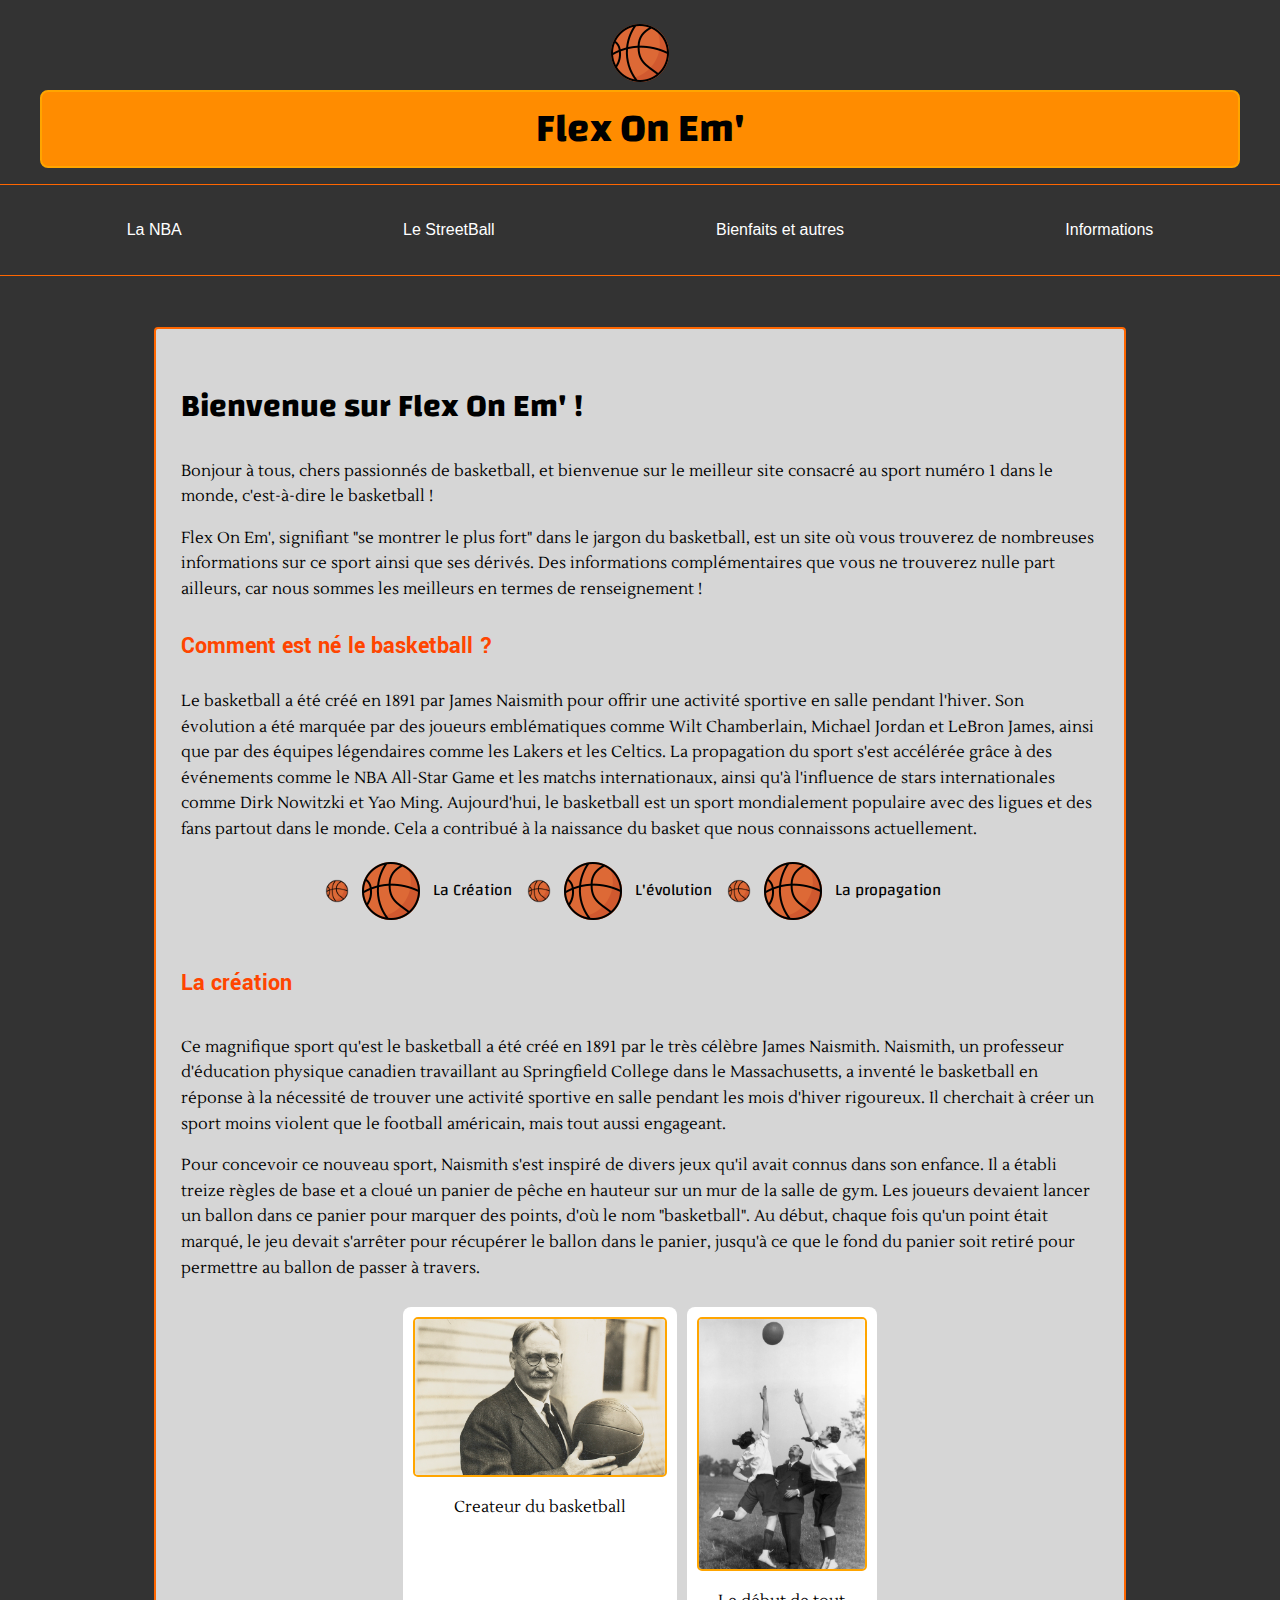
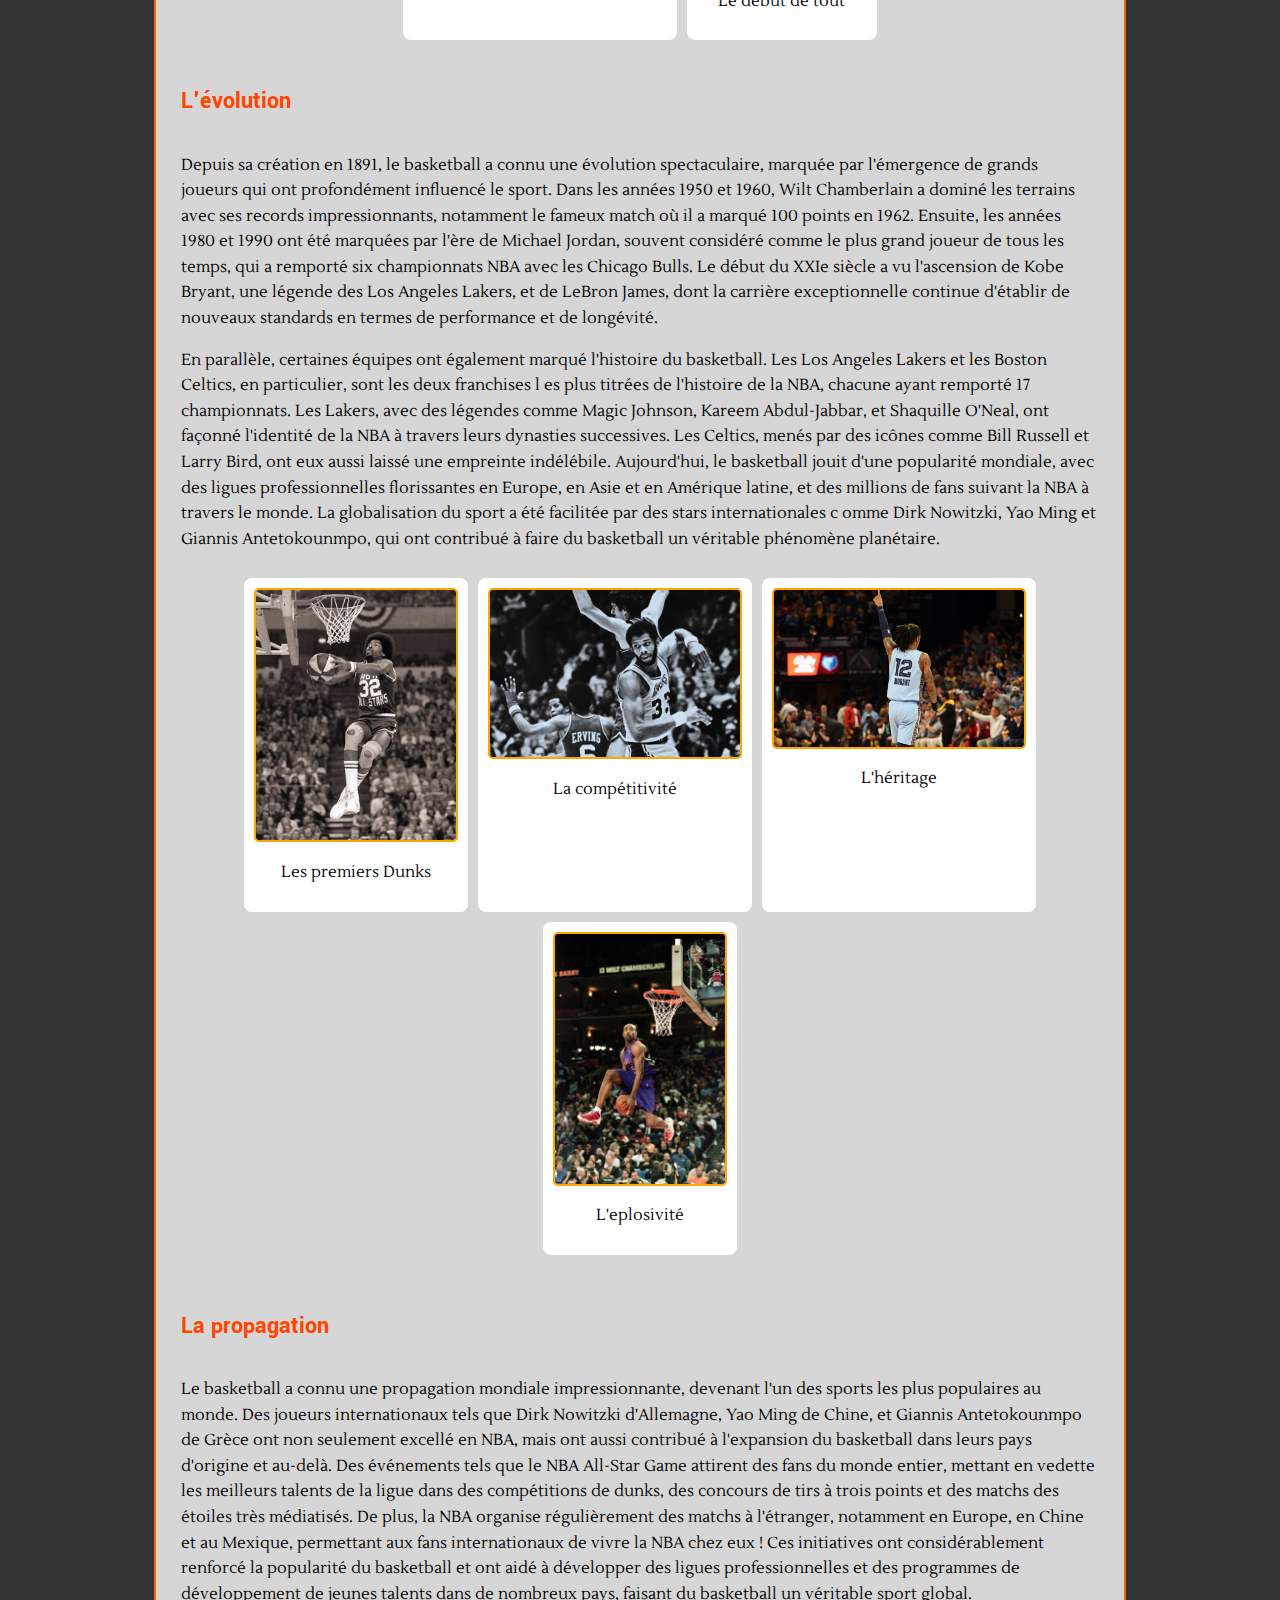
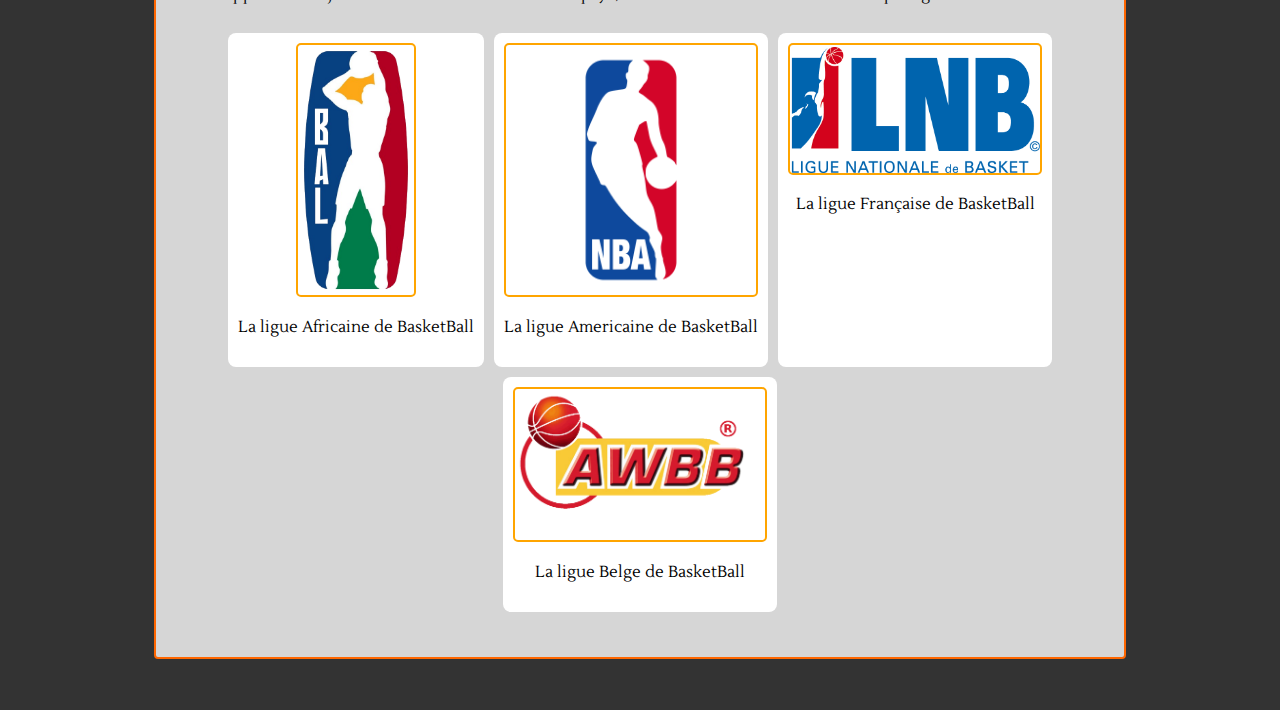
==== index.html @ 963cdd18 "Initial commit" ====
<!DOCTYPE html>
<html lang="fr">
<head>
    <meta charset="UTF-8">
    <meta content="width=device-width, initial-scale=1.0" name="viewport">
    <meta content="Le meilleur site web sur le basketball" name="description">
    <title>Flex On Em' - Page D'accueil</title>
    <link href="styles.css" rel="stylesheet">
</head>
<body>
<header class="header">
    <figure>
        <a class="logo-block" href="index.html">
            <img alt="Logo Basketball" src="ballon-de-basket.png">
        </a>
        <figcaption class="logo-block-txt"><h1>Flex On Em'</h1></figcaption>
    </figure>
    <nav>
        <ul>
            <li><a href="page_nba.html">La NBA</a></li>
            <li><a href="page_street_basketball.html">Le StreetBall</a></li>
            <li><a href="page_benefices_basketball.html">Bienfaits et autres</a></li>
            <li><a href="page_information.html">Informations</a></li>
        </ul>
    </nav>
</header>


<main>

    <div class="Introduction">
        <section>
            <h2 class="Title">Bienvenue sur Flex On Em' !</h2>
            <p>
                Bonjour à tous, chers passionnés de basketball, et bienvenue sur le meilleur site consacré au sport
                numéro 1 dans le monde, c'est-à-dire le basketball !
            </p>
            <p>
                Flex On Em', signifiant "se montrer le plus fort" dans le jargon du basketball, est un site où vous
                trouverez de nombreuses informations
                sur ce sport ainsi que ses dérivés. Des informations complémentaires que vous ne trouverez nulle part
                ailleurs, car nous sommes les meilleurs
                en termes de renseignement !
            </p>
        </section>

        <section>
            <h3 class="sub_title">Comment est né le basketball ?</h3>


            <p>
                Le basketball a été créé en 1891 par James Naismith pour offrir une activité sportive en salle pendant
                l'hiver.
                Son évolution a été marquée par des joueurs emblématiques comme Wilt Chamberlain, Michael Jordan et
                LeBron James, ainsi
                que par des équipes légendaires comme les Lakers et les Celtics. La propagation du sport s'est accélérée
                grâce à des événements
                comme le NBA All-Star Game et les matchs internationaux, ainsi qu'à l'influence de stars internationales
                comme Dirk Nowitzki et Yao Ming.
                Aujourd'hui, le basketball est un sport mondialement populaire avec des ligues et des fans partout dans
                le monde.
                Cela a contribué à la naissance du basket que nous connaissons actuellement.
            </p>
        </section>
    </div>

    <div class="go_to_checkpoint">
        <ol>
            <li class="Title"><img alt="Ballon de basket" src="ballon-de-basket.png"> <a href="#creation">La
                Création</a></li>
            <li class="Title"><img alt="Ballon de basket" src="ballon-de-basket.png"><a
                    href="#evolution">L'évolution</a></li>
            <li class="Title"><img alt="Ballon de basket" src="ballon-de-basket.png"><a href="#propagation">La
                propagation</a></li>
        </ol>
    </div>


    <div class="left_txt">
        <section id="creation">
            <h4 class="sub_title">La création</h4>
            <p>Ce magnifique sport qu'est le basketball a été créé en 1891 par le très célèbre James Naismith. Naismith,
                un professeur d'éducation physique canadien travaillant au Springfield
                College dans le Massachusetts, a inventé le basketball en réponse à la nécessité de trouver une activité
                sportive en salle
                pendant les mois d'hiver rigoureux. Il cherchait à créer un sport moins violent que le football
                américain, mais tout aussi engageant.
            </p>

            <p>
                Pour concevoir ce nouveau sport, Naismith s'est inspiré de divers jeux qu'il avait connus dans son
                enfance.
                Il a établi treize règles de base et a cloué un panier de pêche en hauteur sur un mur de la salle de
                gym. Les joueurs devaient
                lancer un ballon dans ce panier pour marquer des points, d'où le nom "basketball". Au début, chaque fois
                qu'un point était marqué,
                le jeu devait s'arrêter pour récupérer le ballon dans le panier, jusqu'à ce que le fond du panier soit
                retiré pour permettre au ballon de passer à travers.
            </p>

            <div class="galery_home_page">
                <div class="image-container">
                    <a href="ressources/Page_0/createur_basket.jpg" target="_blank"><img
                            alt="James Naismith invente le basketball" src="ressources/Page_0/createur_basket.jpg"></a>
                    <p>Createur du basketball</p>
                </div>
                <div class="image-container">
                    <a href="ressources/Page_0/createur_basket2.avif" target="_blank"><img
                            alt="Premier match de basket de l'histoire"
                            src="ressources/Page_0/createur_basket2.avif"></a>
                    <p>Le début de tout</p>
                </div>

            </div>
        </section>

        <section id="evolution">
            <h4 class="sub_title">L'évolution</h4>
            <p>Depuis sa création en 1891, le basketball a connu une évolution spectaculaire, marquée par l'émergence de
                grands joueurs qui ont profondément
                influencé le sport. Dans les années 1950 et 1960, Wilt Chamberlain a dominé les terrains avec ses
                records impressionnants, notamment le fameux
                match où il a marqué 100 points en 1962. Ensuite, les années 1980 et 1990 ont été marquées par l'ère de
                Michael Jordan, souvent considéré comme le plus grand
                joueur de tous les temps, qui a remporté six championnats NBA avec les Chicago Bulls. Le début du XXIe
                siècle a vu l'ascension de Kobe Bryant, une légende des
                Los Angeles Lakers, et de LeBron James, dont la carrière exceptionnelle continue d'établir de nouveaux
                standards en termes de performance et de longévité.

            </p>
            <p>
                En parallèle, certaines équipes ont également marqué l'histoire du basketball. Les Los Angeles Lakers et
                les Boston Celtics, en particulier, sont les deux franchises l
                es plus titrées de l'histoire de la NBA, chacune ayant remporté 17 championnats. Les Lakers, avec des
                légendes comme Magic Johnson, Kareem Abdul-Jabbar, et Shaquille
                O'Neal, ont façonné l'identité de la NBA à travers leurs dynasties successives. Les Celtics, menés par
                des icônes comme Bill Russell et Larry Bird, ont eux aussi laissé
                une empreinte indélébile. Aujourd'hui, le basketball jouit d'une popularité mondiale, avec des ligues
                professionnelles florissantes en Europe,
                en Asie et en Amérique latine, et des millions de fans suivant la NBA à travers le monde. La
                globalisation du sport a été facilitée par des stars internationales c
                omme Dirk Nowitzki, Yao Ming et Giannis Antetokounmpo, qui ont contribué à faire du basketball un
                véritable phénomène planétaire.
            </p>
            <div class="galery_home_page">
                <div class="image-container">
                    <a href="ressources/Page_0/basket_avant.jpg" target="_blank"><img
                            alt="BasketBall à ses débuts" src="ressources/Page_0/basket_avant.jpg"></a>
                    <p>Les premiers Dunks</p>
                </div>
                <div class="image-container">
                    <a href="ressources/Page_0/basket_avant2.jpg" target="_blank"><img
                            alt="BasketBall à ses débuts" src="ressources/Page_0/basket_avant2.jpg"></a>
                    <p>La compétitivité</p>
                </div>
                <div class="image-container">
                    <a href="ressources/Page_0/present.jpg" target="_blank"><img alt="Ja morant lors d'un match avec Memphis"
                                                                                 src="ressources/Page_0/present.jpg"></a>
                    <p>L'héritage</p>
                </div>
                <div class="image-container">
                    <a href="ressources/Page_0/detween_leg_dunk_present.jpg" target="_blank"><img
                            alt="Vince Carter lors du all-star Game"
                            src="ressources/Page_0/detween_leg_dunk_present.jpg"></a>
                    <p>L'eplosivité</p>
                </div>

            </div>
        </section>
    </div>

    <section class="right_txt" id="propagation">
        <h4 class="sub_title">La propagation</h4>
        <p>
            Le basketball a connu une propagation mondiale impressionnante, devenant l'un des sports les plus populaires
            au monde.
            Des joueurs internationaux tels que Dirk Nowitzki d'Allemagne, Yao Ming de Chine, et Giannis Antetokounmpo
            de Grèce ont non seulement excellé en NBA,
            mais ont aussi contribué à l'expansion du basketball dans leurs pays d'origine et au-delà. Des événements
            tels que le NBA All-Star Game attirent des fans
            du monde entier, mettant en vedette les meilleurs talents de la ligue dans des compétitions de dunks, des
            concours de tirs à trois points et des matchs des
            étoiles très médiatisés. De plus, la NBA organise régulièrement des matchs à l'étranger, notamment en
            Europe, en Chine et au Mexique, permettant aux fans
            internationaux de vivre la NBA chez eux ! Ces initiatives ont considérablement renforcé la popularité du
            basketball et ont aidé à
            développer des ligues professionnelles et des programmes de développement de jeunes talents dans de nombreux
            pays, faisant du basketball un véritable sport global.
        </p>

        <div class="galery_home_page">
            <div class="image-container">
                <a href="https://bal.nba.com/" target="_blank"><img alt="Logo BAL" src="ressources/Page_0/bal_logo.png"></a>
                <p>La ligue Africaine de BasketBall</p>
            </div>
            <div class="image-container">
                <a href="https://www.nba.com/" target="_blank"><img alt="Logo NBA" src="ressources/Page_0/nba_logo.png"></a>
                <p>La ligue Americaine de BasketBall</p>
            </div>
            <div class="image-container">
                <a href="https://www.lnb.fr/elite/" target="_blank"><img alt="Logo LNB"
                                                                         src="ressources/Page_0/lnb_logo.png"></a>
                <p>La ligue Française de BasketBall</p>
            </div>
            <div class="image-container">
                <a href="https://www.awbb.be/" target="_blank"><img alt="Logo AWBB"
                                                                    src="ressources/Page_0/logo_awbb.gif"></a>
                <p>La ligue Belge de BasketBall</p>
            </div>
        </div>


    </section>

</main>

</body>
</html>
---- styles.css ----
/* Importation des polices */
@import url('https://fonts.googleapis.com/css2?family=Changa:wght@200..800&family=Lustria&family=Yantramanav:wght@100;300;400;500;700;900&display=swap');

@keyframes bounce {
    0%, 20%, 50%, 80%, 100% {
        transform: translateY(0);
    }
    40% {
        transform: translateY(-30px);
    }
    60% {
        transform: translateY(-15px);
    }
}

header {
    text-align: center; /* Centrer le contenu */
}

.logo-block-txt {
    text-align: center; /* Centrer le texte */
}

.logo-block-txt h1 {
    font-family: 'Changa', sans-serif; /* Police de la classe Title */
    font-size: 2rem; /* Taille de la police */
    color: black; /* Couleur du texte */
    border: 2px solid orange; /* Contour orange */
    padding: 10px; /* Espacement intérieur */
    display: inline-block; /* Permet de définir une largeur pour le contour */
    background-color: darkorange; /* Couleur intérieure noire */
    border-radius: 8px; /* Bordure arrondie */
}

header h1.Title {
    font-family: 'Changa', sans-serif; /* Utiliser la police Changa */
    font-size: 2rem; /* Taille de la police */
    color: black; /* Couleur du texte */
    background-color: darkorange; /* Couleur de fond */
    padding: 10px 20px; /* Espacement intérieur */
    border: 2px wheat; /* Contour orange */
    border-radius: 8px; /* Bord arrondi */
    display: inline-block; /* Permettre le centrage horizontal */
}


.logo-block {
    display: flex;
    justify-content: center;
    align-items: center;
    margin: auto;
    padding: 5px;
    text-decoration: none;
}

.logo-block img {
    width: auto;
    height: auto;
    border-radius: 50%;
    display: flex;
    justify-content: center;
    align-items: center;
    flex-direction: column;
    animation: bounce 1s forwards;
}

.logo-block-txt h1 {
    display: flex;
    flex-direction: column;
    justify-content: center;
    align-items: center;
    margin: auto;
    padding: 5px;
    font-size: 2.5rem;
}

/* Style pour la classe Title */
.Title {
    font-family: 'Changa', sans-serif;
    font-size: 2rem;
}

/* Style pour les liens à l'intérieur de la classe Title lorsqu'ils sont survolés */
.Title a:hover {
    color: black;
    background-color: orange;
    border-radius: 8px;
    padding: 10px 20px;
}

/* Style pour les balises p */
p {
    font-family: 'Lustria', sans-serif;
    font-size: 1rem;
}

/* Style pour la classe sub_title */
.sub_title {
    font-family: 'Yantramanav', sans-serif;
    color: orangered;
    font-size: 1.5rem;
}

body {
    font-family: "Barlow", sans-serif;
    line-height: 1.6;
    background-color: #333333;
    color: #000000;
    margin: 0;
}

main {
    margin: 4% 12%;
    border-radius: 4px;
    border: #ff6600 2px solid;
    padding: 2%;
    background-color: rgba(255, 255, 255, 0.8);
    display: flex;
    flex-direction: column;
    align-items: center;
}

/* Nav bar */
nav {
    border-top: 1px solid #ff6600;
    border-bottom: 1px solid #ff6600;
    padding: 1rem;
}

nav ol, nav ul {
    list-style: none;
    display: flex;
    justify-content: space-around;
    padding: 0;
}

nav a {
    color: #ffffff;
    text-decoration: none;
    padding: 18px;
}

nav a:hover {
    background-color: #333333;
    border-radius: 2px;
    transition: 0.5s;
    color: #ff6600;
}

/* Style pour la classe go_to_checkpoint */
.go_to_checkpoint {
    display: flex;
    justify-content: space-around;
    margin-bottom: 10px;
}

.go_to_checkpoint ol {
    display: flex;
    padding: 0;
    margin: 0;
    list-style: none;
}

.go_to_checkpoint li {
    margin-right: 15px;
}

/* Ajout d'une marge pour l'iframe */
.galery_home_page {
    display: flex;
    flex-wrap: wrap; /* Permet de passer à la ligne si nécessaire */
    justify-content: center;
    gap: 10px; /* Espace entre les images */
    max-width: 90rem; /* Largeur maximale de la galerie */
    margin: 10px auto; /* Centrage horizontal avec marge supérieure */
    padding: 10px;
}

.image-container {
    background-color: #fff; /* Fond blanc autour de chaque image */
    border-radius: 8px; /* Arrondir les coins */
    padding: 10px; /* Espace entre l'image et la bordure */
    text-align: center; /* Centrage du texte de la citation */
    transition: background-color 0.3s ease; /* Transition pour le changement de fond */
}

.image-container:hover {
    background-color: orange; /* Fond orange au survol */
}

.galery_home_page img {
    max-width: 250px; /* Largeur maximale pour toutes les images */
    max-height: 250px; /* Hauteur maximale pour toutes les images */
    object-fit: contain; /* S'assure que l'image est complètement visible */
    border-radius: 5px; /* Légèrement arrondir les coins des images */
    border: 2px solid orange; /* Ajoute une bordure orange autour de chaque image */
    transition: border-color 0.3s ease; /* Transition pour le changement de couleur de la bordure */
}

.galery_home_page img:hover {
    border-color: white; /* Bordure blanche au survol */
}

.image-container p {
    margin-top: 10px; /* Espace entre l'image et la citation */
}

/* Style pour la classe go_to_checkpoint */
.go_to_checkpoint {
    display: flex;
    justify-content: space-around;
    margin-bottom: 10px;
}

.go_to_checkpoint ol {
    display: flex;
    padding: 0;
    margin: 0;
    list-style: none;
}

.go_to_checkpoint li {
    margin-right: 15px;
    display: flex;
    align-items: center;
    cursor: pointer; /* Ajoute un curseur pointer au survol */
    transition: background-color 0.3s ease; /* Transition pour le changement de couleur de fond */
}

.go_to_checkpoint li:hover {
    background-color: orange; /* Fond orange au survol */
}

.go_to_checkpoint li a {
    text-decoration: none;
    color: black;
    font-family: 'Changa', sans-serif;
    font-size: 1rem;
    margin-left: 10px; /* Espace entre l'image et le texte */
}

.go_to_checkpoint li::before {
    content: ""; /* Ajoute un pseudo-élément pour afficher l'image */
    width: 24px; /* Largeur de l'image */
    height: 24px; /* Hauteur de l'image */
    background-image: url('ballon-de-basket.png'); /* Image à afficher */
    background-size: contain;
    background-repeat: no-repeat;
    margin-right: 10px; /* Espace entre l'image et le texte */
}
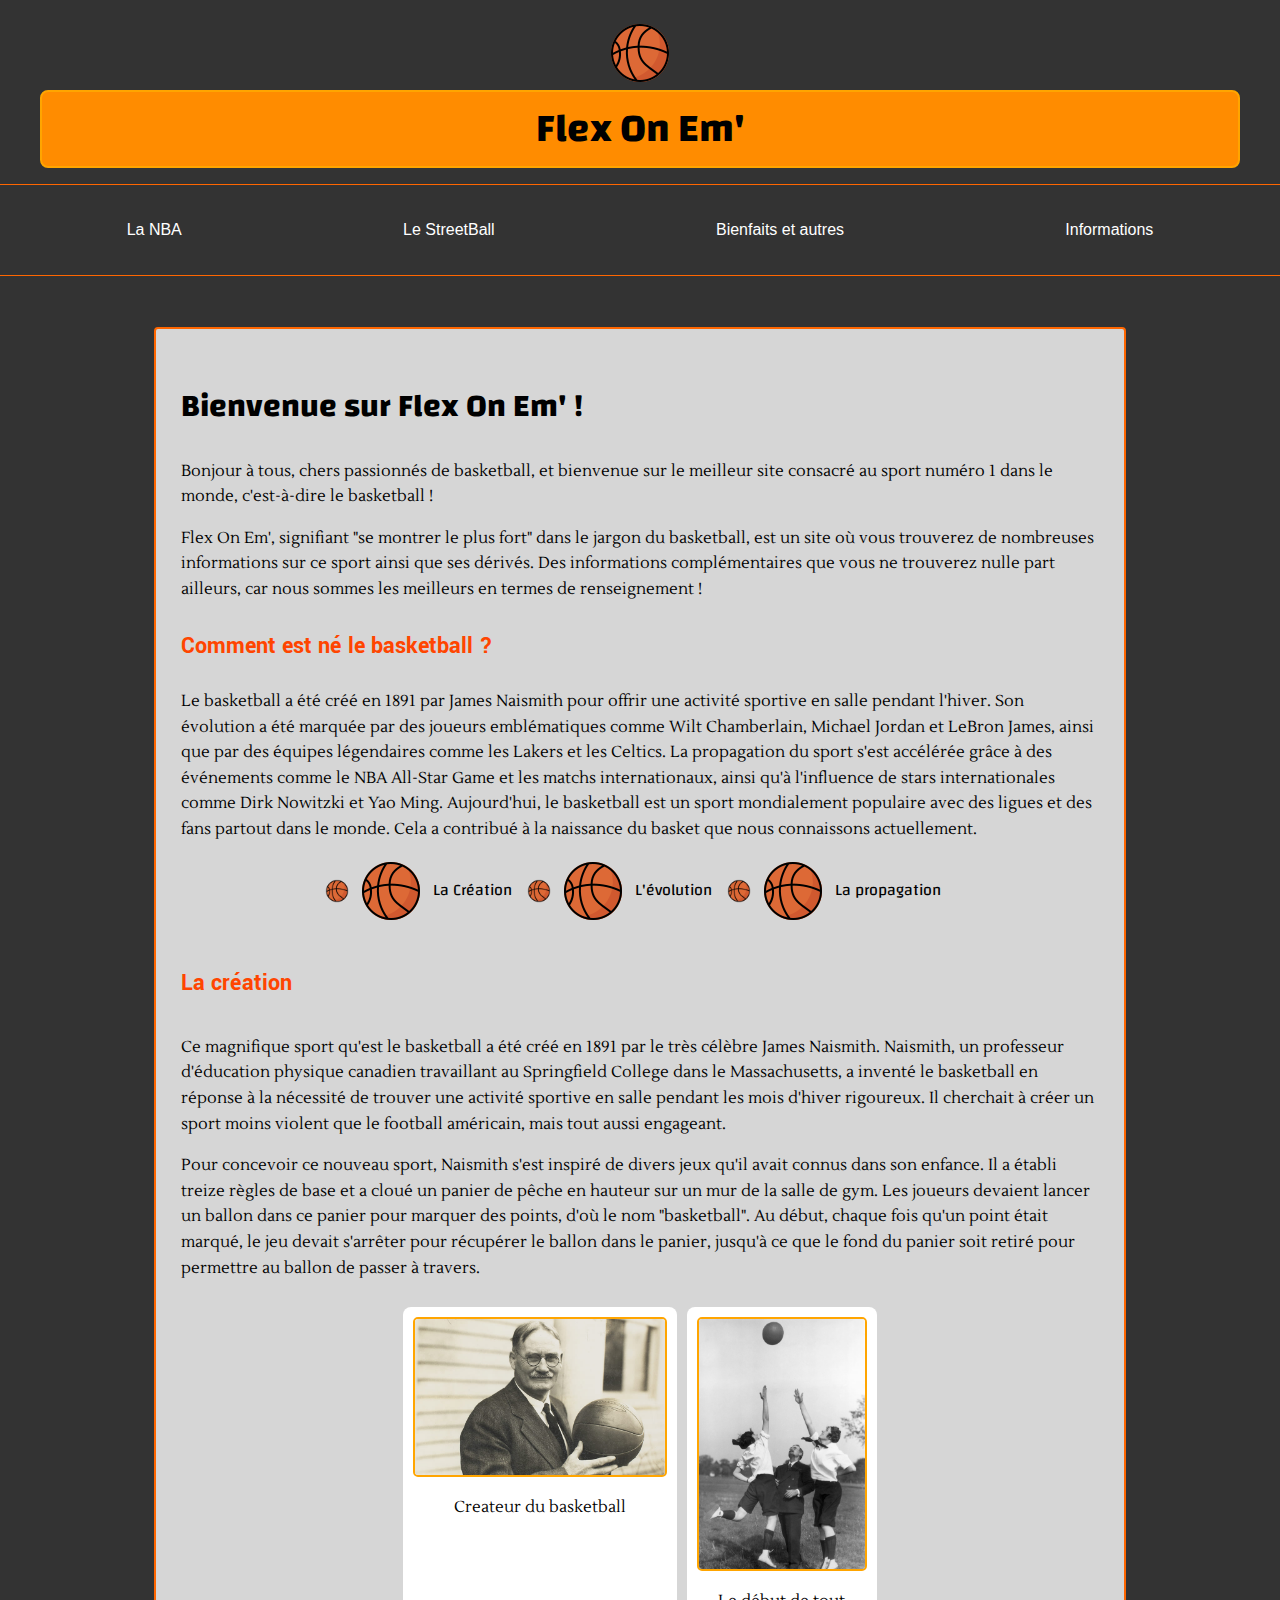
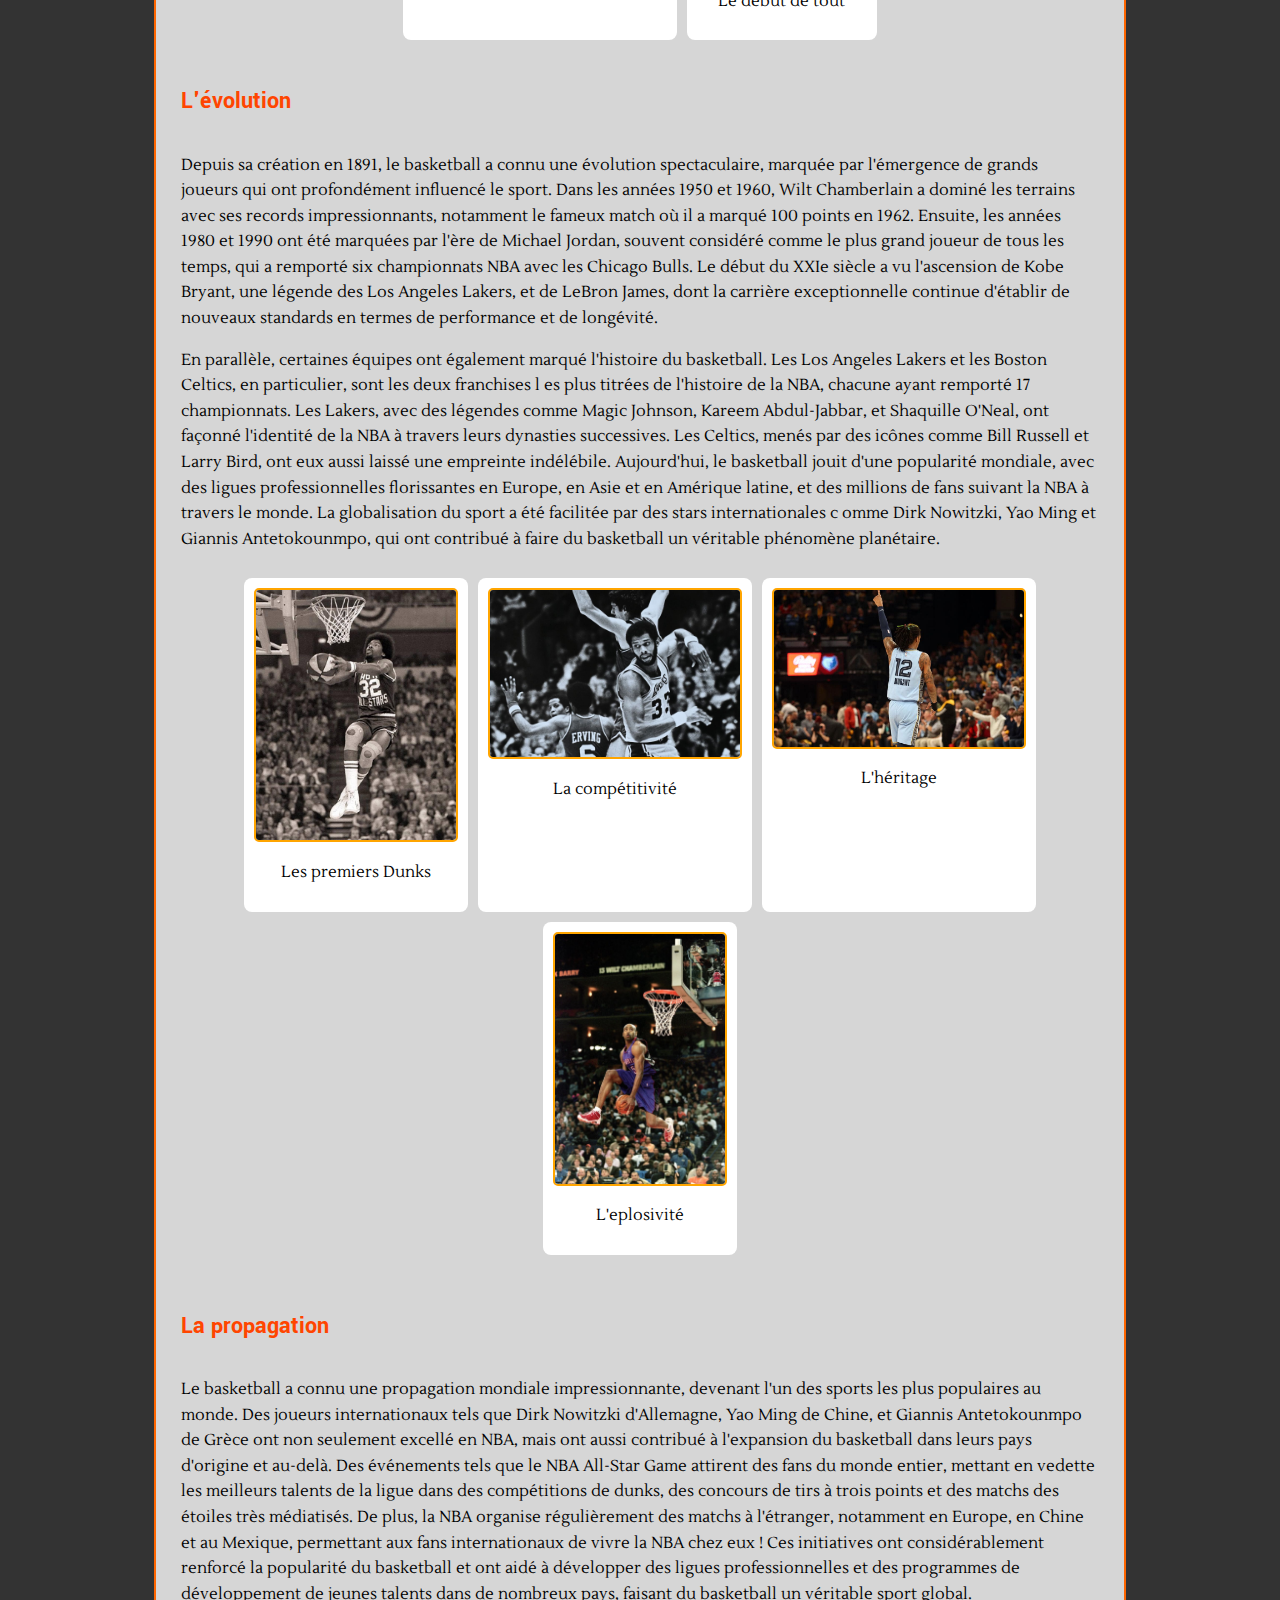
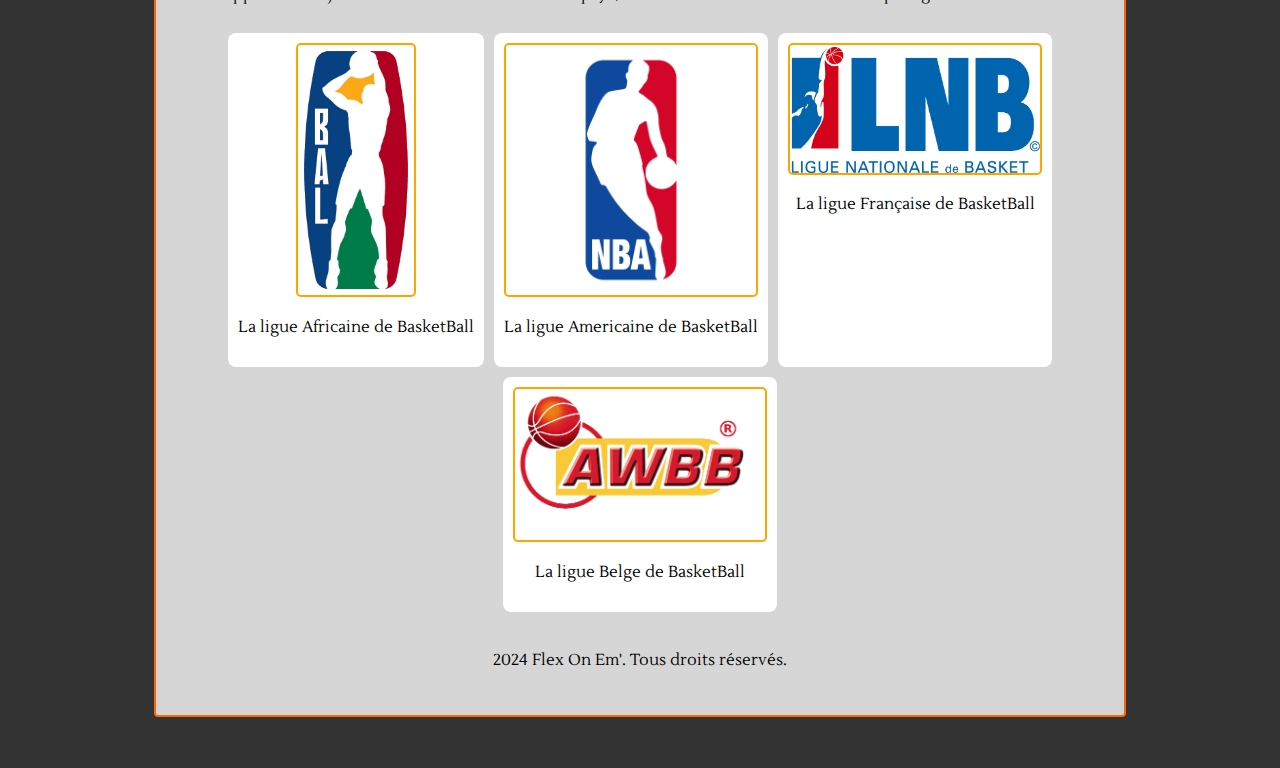
==== commit c94ad15a: "final commit ?" ====
--- a/index.html
+++ b/index.html
@@ -211,6 +211,11 @@
 
 
     </section>
+    <footer>
+        <div class="footer_bsk">
+            <p> 2024 Flex On Em'. Tous droits réservés.</p>
+        </div>
+    </footer>
 
 </main>
 
--- a/styles.css
+++ b/styles.css
@@ -1,4 +1,3 @@
-/* Importation des polices */
 @import url('https://fonts.googleapis.com/css2?family=Changa:wght@200..800&family=Lustria&family=Yantramanav:wght@100;300;400;500;700;900&display=swap');
 
 @keyframes bounce {
@@ -13,36 +12,39 @@
     }
 }
 
+* {
+    scroll-behavior: smooth;
+}
+
 header {
-    text-align: center; /* Centrer le contenu */
+    text-align: center;
 }
 
 .logo-block-txt {
-    text-align: center; /* Centrer le texte */
+    text-align: center;
 }
 
 .logo-block-txt h1 {
-    font-family: 'Changa', sans-serif; /* Police de la classe Title */
-    font-size: 2rem; /* Taille de la police */
-    color: black; /* Couleur du texte */
-    border: 2px solid orange; /* Contour orange */
-    padding: 10px; /* Espacement intérieur */
-    display: inline-block; /* Permet de définir une largeur pour le contour */
-    background-color: darkorange; /* Couleur intérieure noire */
-    border-radius: 8px; /* Bordure arrondie */
+    font-family: 'Changa', sans-serif;
+    font-size: 2rem;
+    color: black;
+    border: 2px solid orange;
+    padding: 10px;
+    display: inline-block;
+    background-color: darkorange;
+    border-radius: 8px;
 }
 
 header h1.Title {
-    font-family: 'Changa', sans-serif; /* Utiliser la police Changa */
-    font-size: 2rem; /* Taille de la police */
-    color: black; /* Couleur du texte */
-    background-color: darkorange; /* Couleur de fond */
-    padding: 10px 20px; /* Espacement intérieur */
-    border: 2px wheat; /* Contour orange */
-    border-radius: 8px; /* Bord arrondi */
-    display: inline-block; /* Permettre le centrage horizontal */
-}
-
+    font-family: 'Changa', sans-serif;
+    font-size: 2rem;
+    color: black;
+    background-color: darkorange;
+    padding: 10px 20px;
+    border: 2px wheat;
+    border-radius: 8px;
+    display: inline-block;
+}
 
 .logo-block {
     display: flex;
@@ -74,13 +76,11 @@
     font-size: 2.5rem;
 }
 
-/* Style pour la classe Title */
 .Title {
     font-family: 'Changa', sans-serif;
     font-size: 2rem;
 }
 
-/* Style pour les liens à l'intérieur de la classe Title lorsqu'ils sont survolés */
 .Title a:hover {
     color: black;
     background-color: orange;
@@ -88,13 +88,11 @@
     padding: 10px 20px;
 }
 
-/* Style pour les balises p */
 p {
     font-family: 'Lustria', sans-serif;
     font-size: 1rem;
 }
 
-/* Style pour la classe sub_title */
 .sub_title {
     font-family: 'Yantramanav', sans-serif;
     color: orangered;
@@ -120,7 +118,6 @@
     align-items: center;
 }
 
-/* Nav bar */
 nav {
     border-top: 1px solid #ff6600;
     border-bottom: 1px solid #ff6600;
@@ -147,7 +144,6 @@
     color: #ff6600;
 }
 
-/* Style pour la classe go_to_checkpoint */
 .go_to_checkpoint {
     display: flex;
     justify-content: space-around;
@@ -165,47 +161,45 @@
     margin-right: 15px;
 }
 
-/* Ajout d'une marge pour l'iframe */
 .galery_home_page {
     display: flex;
-    flex-wrap: wrap; /* Permet de passer à la ligne si nécessaire */
-    justify-content: center;
-    gap: 10px; /* Espace entre les images */
-    max-width: 90rem; /* Largeur maximale de la galerie */
-    margin: 10px auto; /* Centrage horizontal avec marge supérieure */
+    flex-wrap: wrap;
+    justify-content: center;
+    gap: 10px;
+    max-width: 90rem;
+    margin: 10px auto;
     padding: 10px;
 }
 
 .image-container {
-    background-color: #fff; /* Fond blanc autour de chaque image */
-    border-radius: 8px; /* Arrondir les coins */
-    padding: 10px; /* Espace entre l'image et la bordure */
-    text-align: center; /* Centrage du texte de la citation */
-    transition: background-color 0.3s ease; /* Transition pour le changement de fond */
+    background-color: #fff;
+    border-radius: 8px;
+    padding: 10px;
+    text-align: center;
+    transition: background-color 0.3s ease;
 }
 
 .image-container:hover {
-    background-color: orange; /* Fond orange au survol */
+    background-color: orange;
 }
 
 .galery_home_page img {
-    max-width: 250px; /* Largeur maximale pour toutes les images */
-    max-height: 250px; /* Hauteur maximale pour toutes les images */
-    object-fit: contain; /* S'assure que l'image est complètement visible */
-    border-radius: 5px; /* Légèrement arrondir les coins des images */
-    border: 2px solid orange; /* Ajoute une bordure orange autour de chaque image */
-    transition: border-color 0.3s ease; /* Transition pour le changement de couleur de la bordure */
+    max-width: 250px;
+    max-height: 250px;
+    object-fit: contain;
+    border-radius: 5px;
+    border: 2px solid orange;
+    transition: border-color 0.3s ease;
 }
 
 .galery_home_page img:hover {
-    border-color: white; /* Bordure blanche au survol */
+    border-color: white;
 }
 
 .image-container p {
-    margin-top: 10px; /* Espace entre l'image et la citation */
-}
-
-/* Style pour la classe go_to_checkpoint */
+    margin-top: 10px;
+}
+
 .go_to_checkpoint {
     display: flex;
     justify-content: space-around;
@@ -223,12 +217,12 @@
     margin-right: 15px;
     display: flex;
     align-items: center;
-    cursor: pointer; /* Ajoute un curseur pointer au survol */
-    transition: background-color 0.3s ease; /* Transition pour le changement de couleur de fond */
+    cursor: pointer;
+    transition: background-color 0.3s ease;
 }
 
 .go_to_checkpoint li:hover {
-    background-color: orange; /* Fond orange au survol */
+    background-color: orange;
 }
 
 .go_to_checkpoint li a {
@@ -236,15 +230,49 @@
     color: black;
     font-family: 'Changa', sans-serif;
     font-size: 1rem;
-    margin-left: 10px; /* Espace entre l'image et le texte */
+    margin-left: 10px;
 }
 
 .go_to_checkpoint li::before {
-    content: ""; /* Ajoute un pseudo-élément pour afficher l'image */
-    width: 24px; /* Largeur de l'image */
-    height: 24px; /* Hauteur de l'image */
-    background-image: url('ballon-de-basket.png'); /* Image à afficher */
+    content: "";
+    width: 24px;
+    height: 24px;
+    background-image: url('ballon-de-basket.png');
     background-size: contain;
     background-repeat: no-repeat;
-    margin-right: 10px; /* Espace entre l'image et le texte */
-}
+    margin-right: 10px;
+}
+
+@media screen and (max-width: 600px) {
+    nav ul{
+        display: flex;
+        flex-direction: column;
+    }
+    nav li{
+        display: flex;
+        justify-content: center;
+    }
+    nav a{
+        padding: 6px;
+    }
+
+    main{
+        margin: 4% 2%;
+        padding: 15px;
+    }
+
+    .go_to_checkpoint ol{
+        display: flex;
+        flex-direction: column;
+        align-items: center;
+    }
+    .go_to_checkpoint li{
+        margin-right: 0;
+        margin-bottom: 10px;
+        width: 100%;
+    }
+
+    .image-container{
+        width: 100%;
+    }
+}
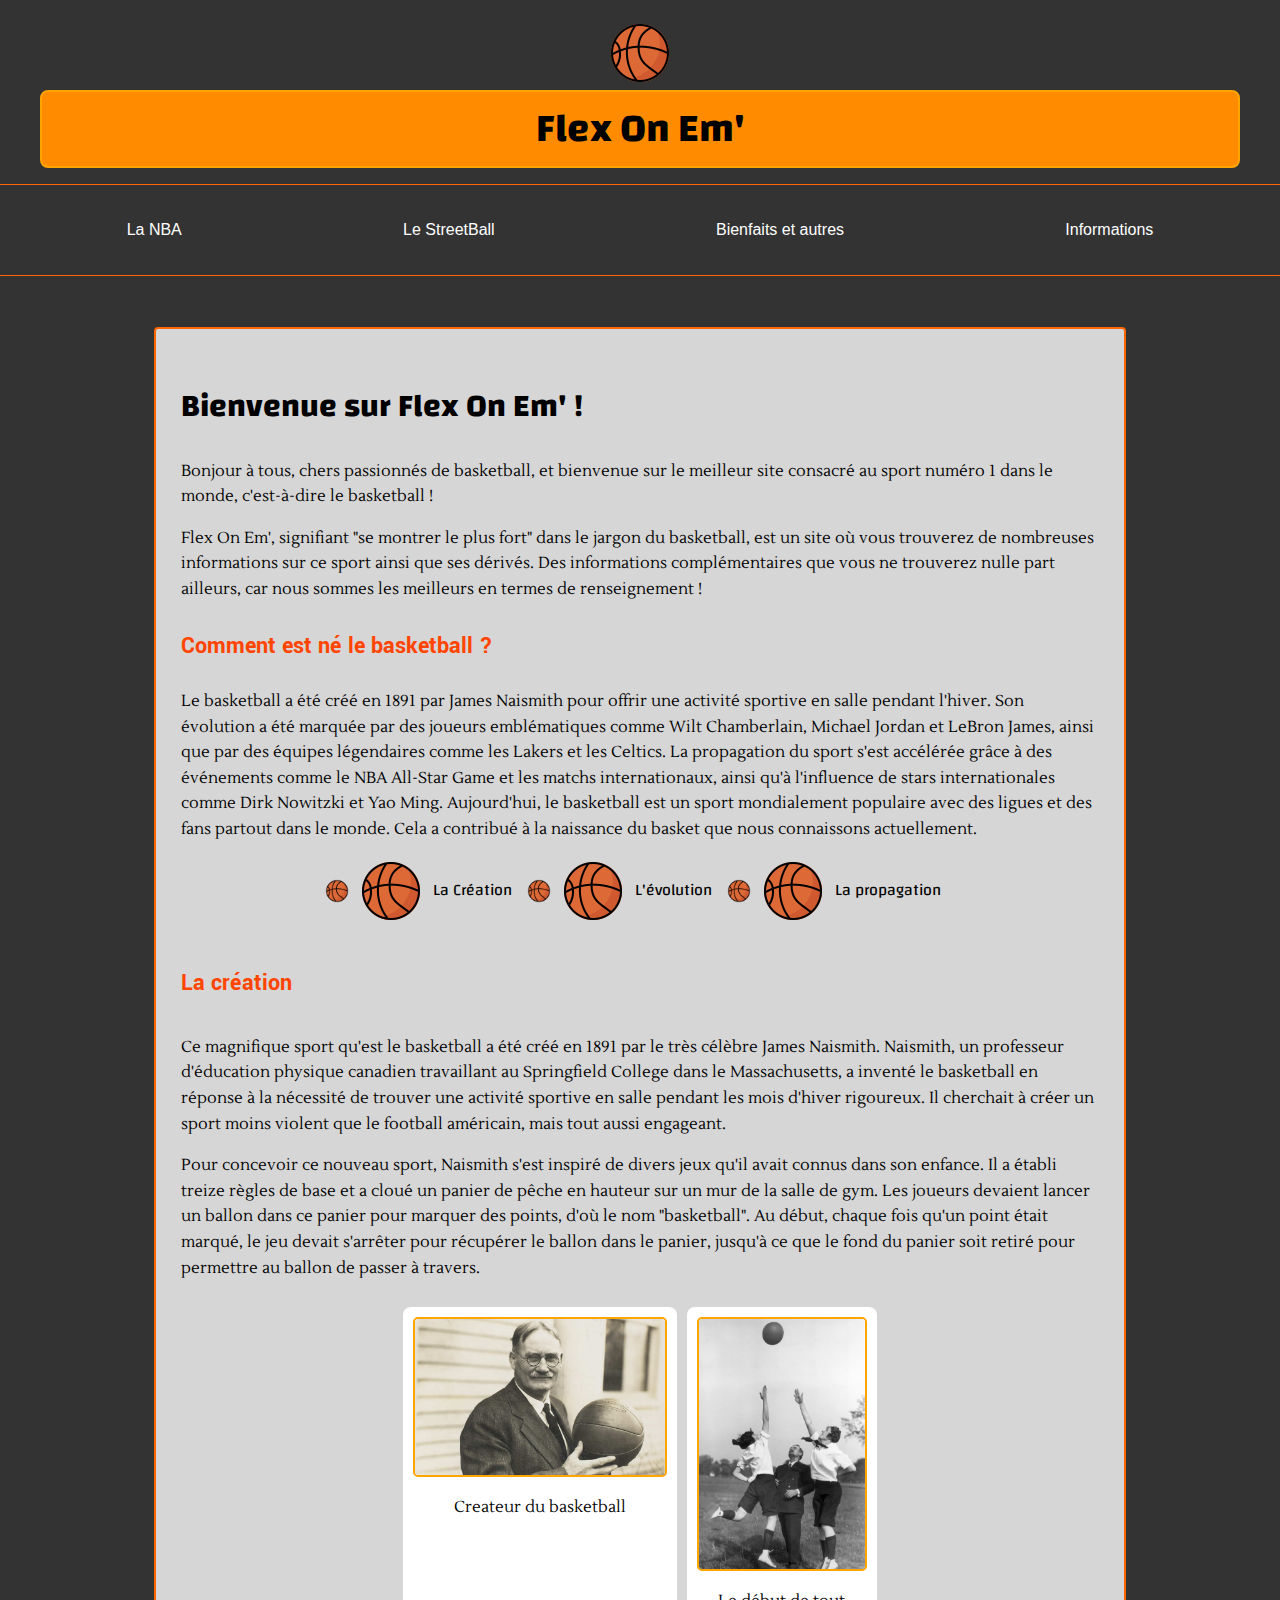
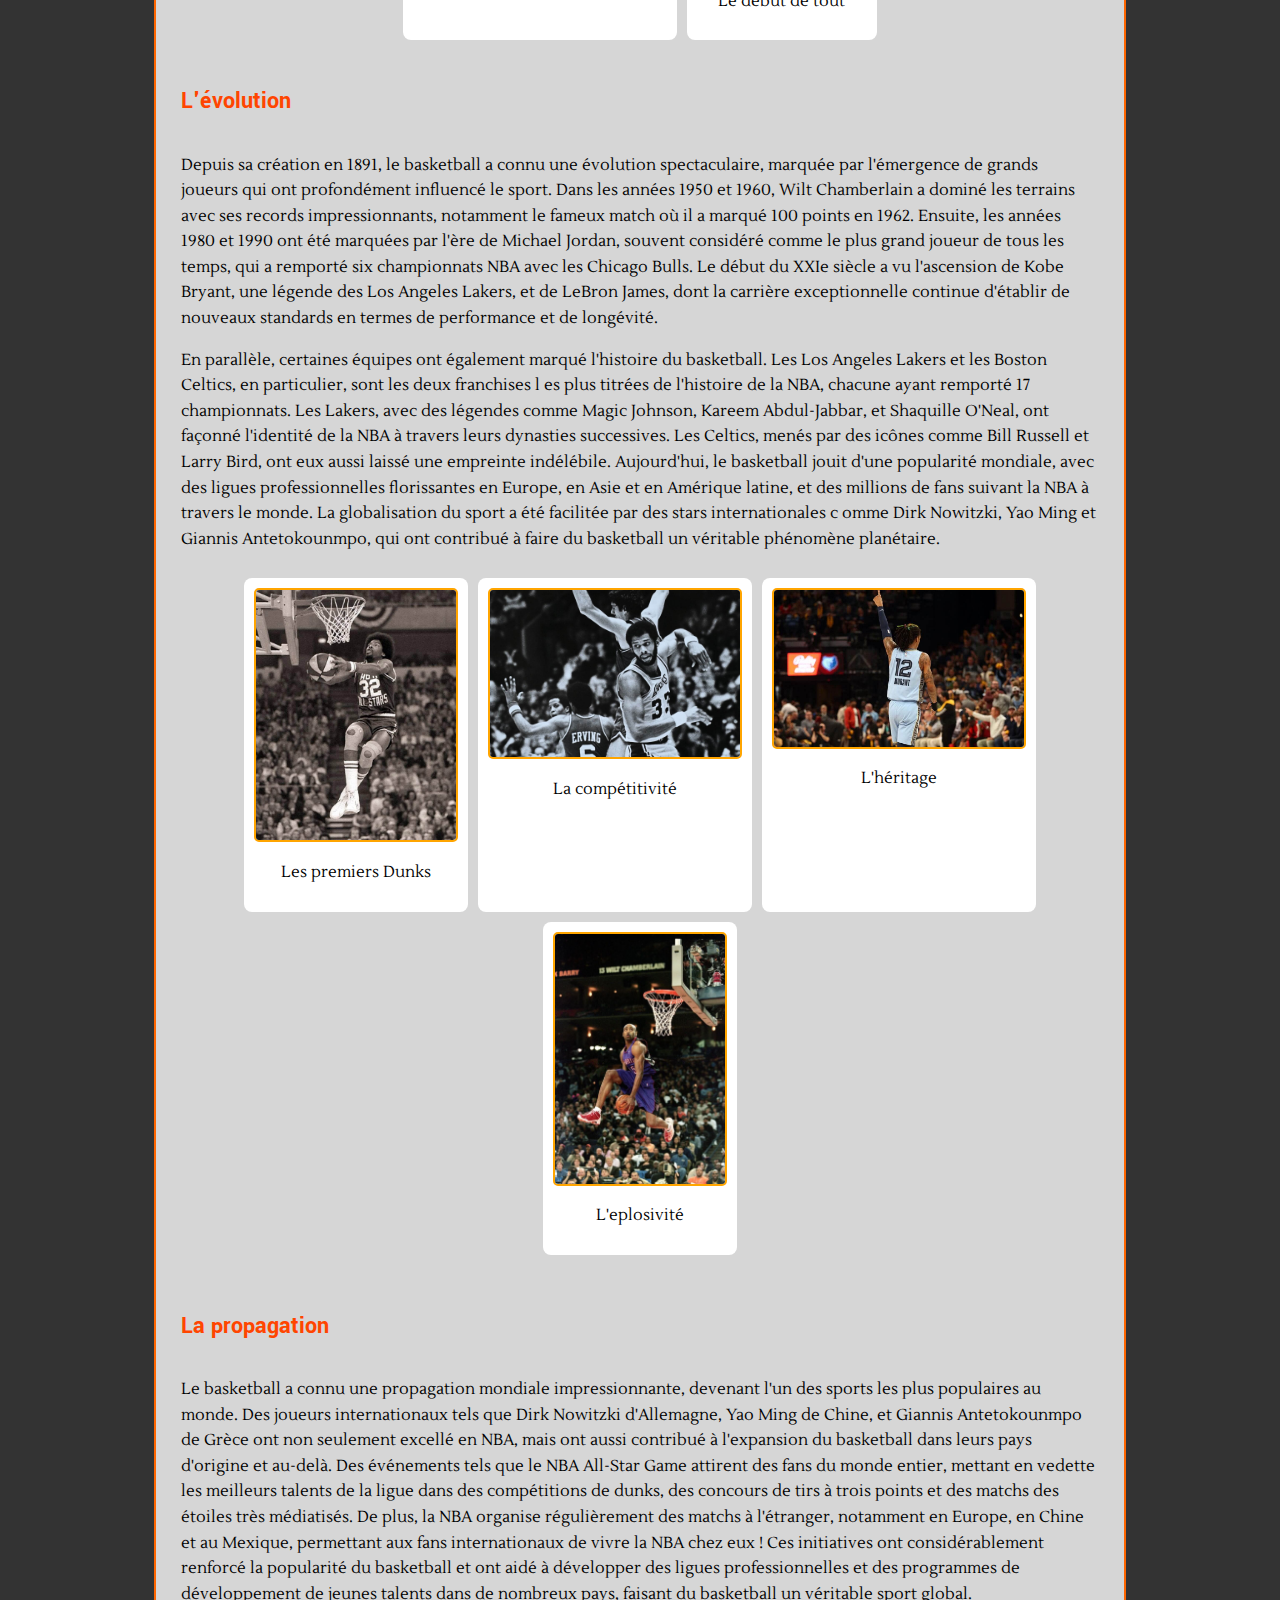
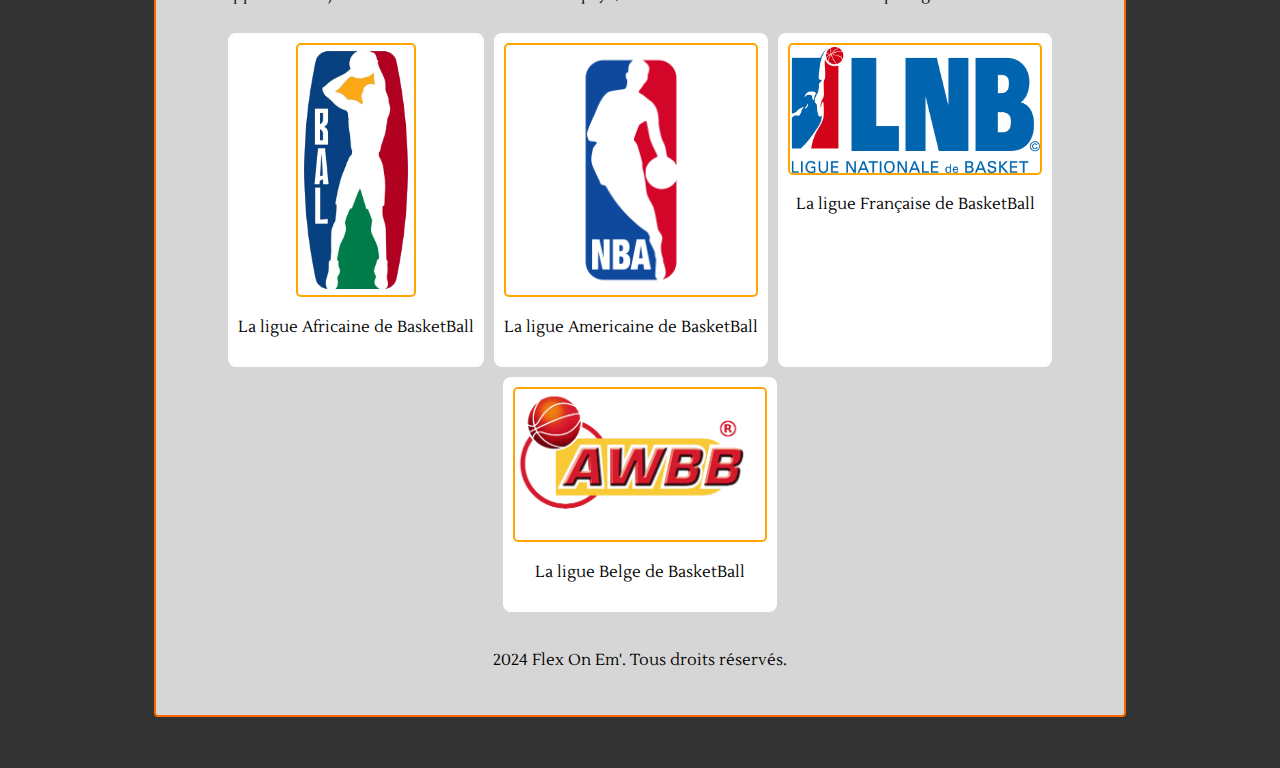
==== commit 6f93bb01: "final commit ?" ====
--- a/index.html
+++ b/index.html
@@ -154,8 +154,9 @@
                     <p>La compétitivité</p>
                 </div>
                 <div class="image-container">
-                    <a href="ressources/Page_0/present.jpg" target="_blank"><img alt="Ja morant lors d'un match avec Memphis"
-                                                                                 src="ressources/Page_0/present.jpg"></a>
+                    <a href="ressources/Page_0/present.jpg" target="_blank"><img
+                            alt="Ja morant lors d'un match avec Memphis"
+                            src="ressources/Page_0/present.jpg"></a>
                     <p>L'héritage</p>
                 </div>
                 <div class="image-container">
--- a/styles.css
+++ b/styles.css
@@ -12,7 +12,7 @@
     }
 }
 
-* {
+* { /*Pour la fluidité quand je presse un bouton qui permet d'acceder à une section*/
     scroll-behavior: smooth;
 }
 
@@ -142,62 +142,6 @@
     border-radius: 2px;
     transition: 0.5s;
     color: #ff6600;
-}
-
-.go_to_checkpoint {
-    display: flex;
-    justify-content: space-around;
-    margin-bottom: 10px;
-}
-
-.go_to_checkpoint ol {
-    display: flex;
-    padding: 0;
-    margin: 0;
-    list-style: none;
-}
-
-.go_to_checkpoint li {
-    margin-right: 15px;
-}
-
-.galery_home_page {
-    display: flex;
-    flex-wrap: wrap;
-    justify-content: center;
-    gap: 10px;
-    max-width: 90rem;
-    margin: 10px auto;
-    padding: 10px;
-}
-
-.image-container {
-    background-color: #fff;
-    border-radius: 8px;
-    padding: 10px;
-    text-align: center;
-    transition: background-color 0.3s ease;
-}
-
-.image-container:hover {
-    background-color: orange;
-}
-
-.galery_home_page img {
-    max-width: 250px;
-    max-height: 250px;
-    object-fit: contain;
-    border-radius: 5px;
-    border: 2px solid orange;
-    transition: border-color 0.3s ease;
-}
-
-.galery_home_page img:hover {
-    border-color: white;
-}
-
-.image-container p {
-    margin-top: 10px;
 }
 
 .go_to_checkpoint {
@@ -243,36 +187,78 @@
     margin-right: 10px;
 }
 
+.galery_home_page {
+    display: flex;
+    flex-wrap: wrap;
+    justify-content: center;
+    gap: 10px;
+    max-width: 90rem;
+    margin: 10px auto;
+    padding: 10px;
+}
+
+.image-container {
+    background-color: #fff;
+    border-radius: 8px;
+    padding: 10px;
+    text-align: center;
+    transition: background-color 0.3s ease;
+}
+
+.image-container:hover {
+    background-color: orange;
+}
+
+.galery_home_page img {
+    max-width: 250px;
+    max-height: 250px;
+    object-fit: contain;
+    border-radius: 5px;
+    border: 2px solid orange;
+    transition: border-color 0.3s ease;
+}
+
+.galery_home_page img:hover {
+    border-color: white;
+}
+
+.image-container p {
+    margin-top: 10px;
+}
+
 @media screen and (max-width: 600px) {
-    nav ul{
+    nav ul {
         display: flex;
         flex-direction: column;
     }
-    nav li{
+
+    nav li {
         display: flex;
         justify-content: center;
     }
-    nav a{
+
+    nav a {
         padding: 6px;
     }
 
-    main{
+    main {
         margin: 4% 2%;
         padding: 15px;
     }
 
-    .go_to_checkpoint ol{
+    .go_to_checkpoint ol {
         display: flex;
         flex-direction: column;
         align-items: center;
     }
-    .go_to_checkpoint li{
+
+    .go_to_checkpoint li {
         margin-right: 0;
         margin-bottom: 10px;
         width: 100%;
     }
 
-    .image-container{
+    .image-container {
         width: 100%;
     }
 }
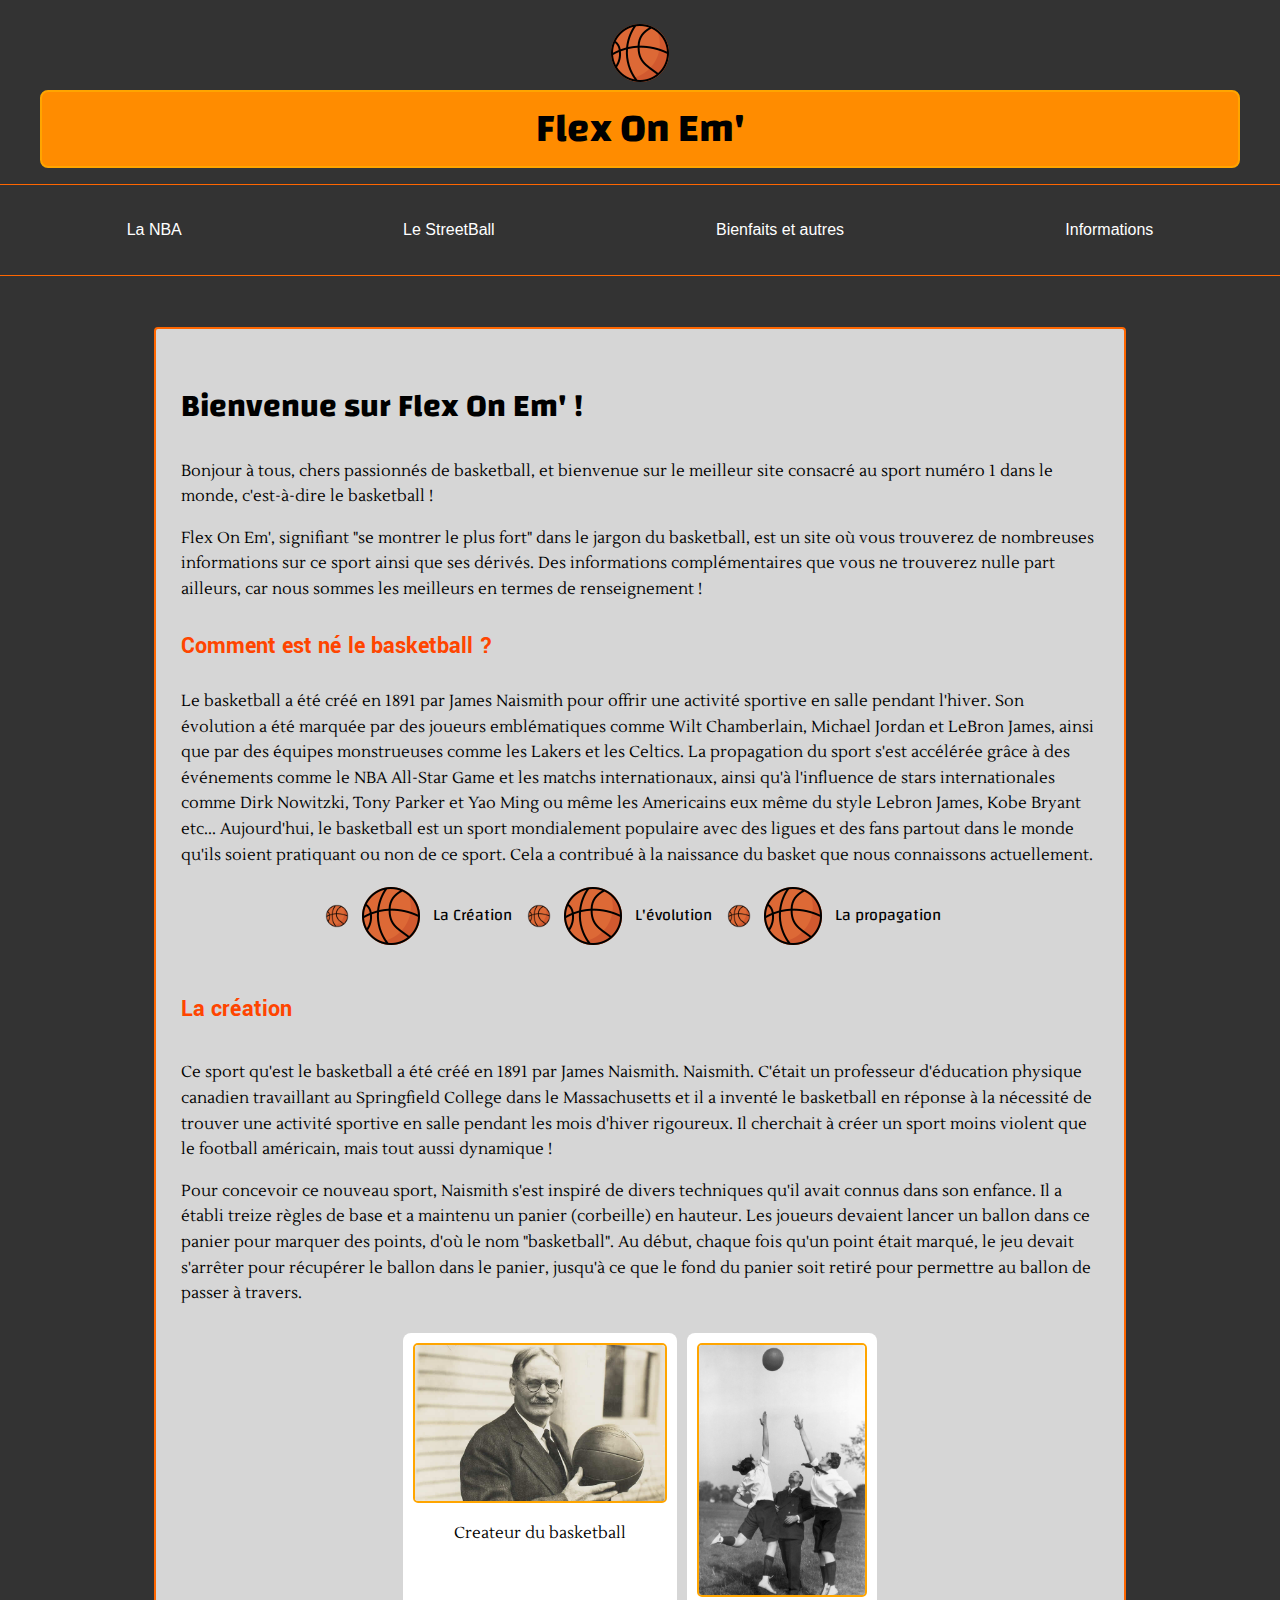
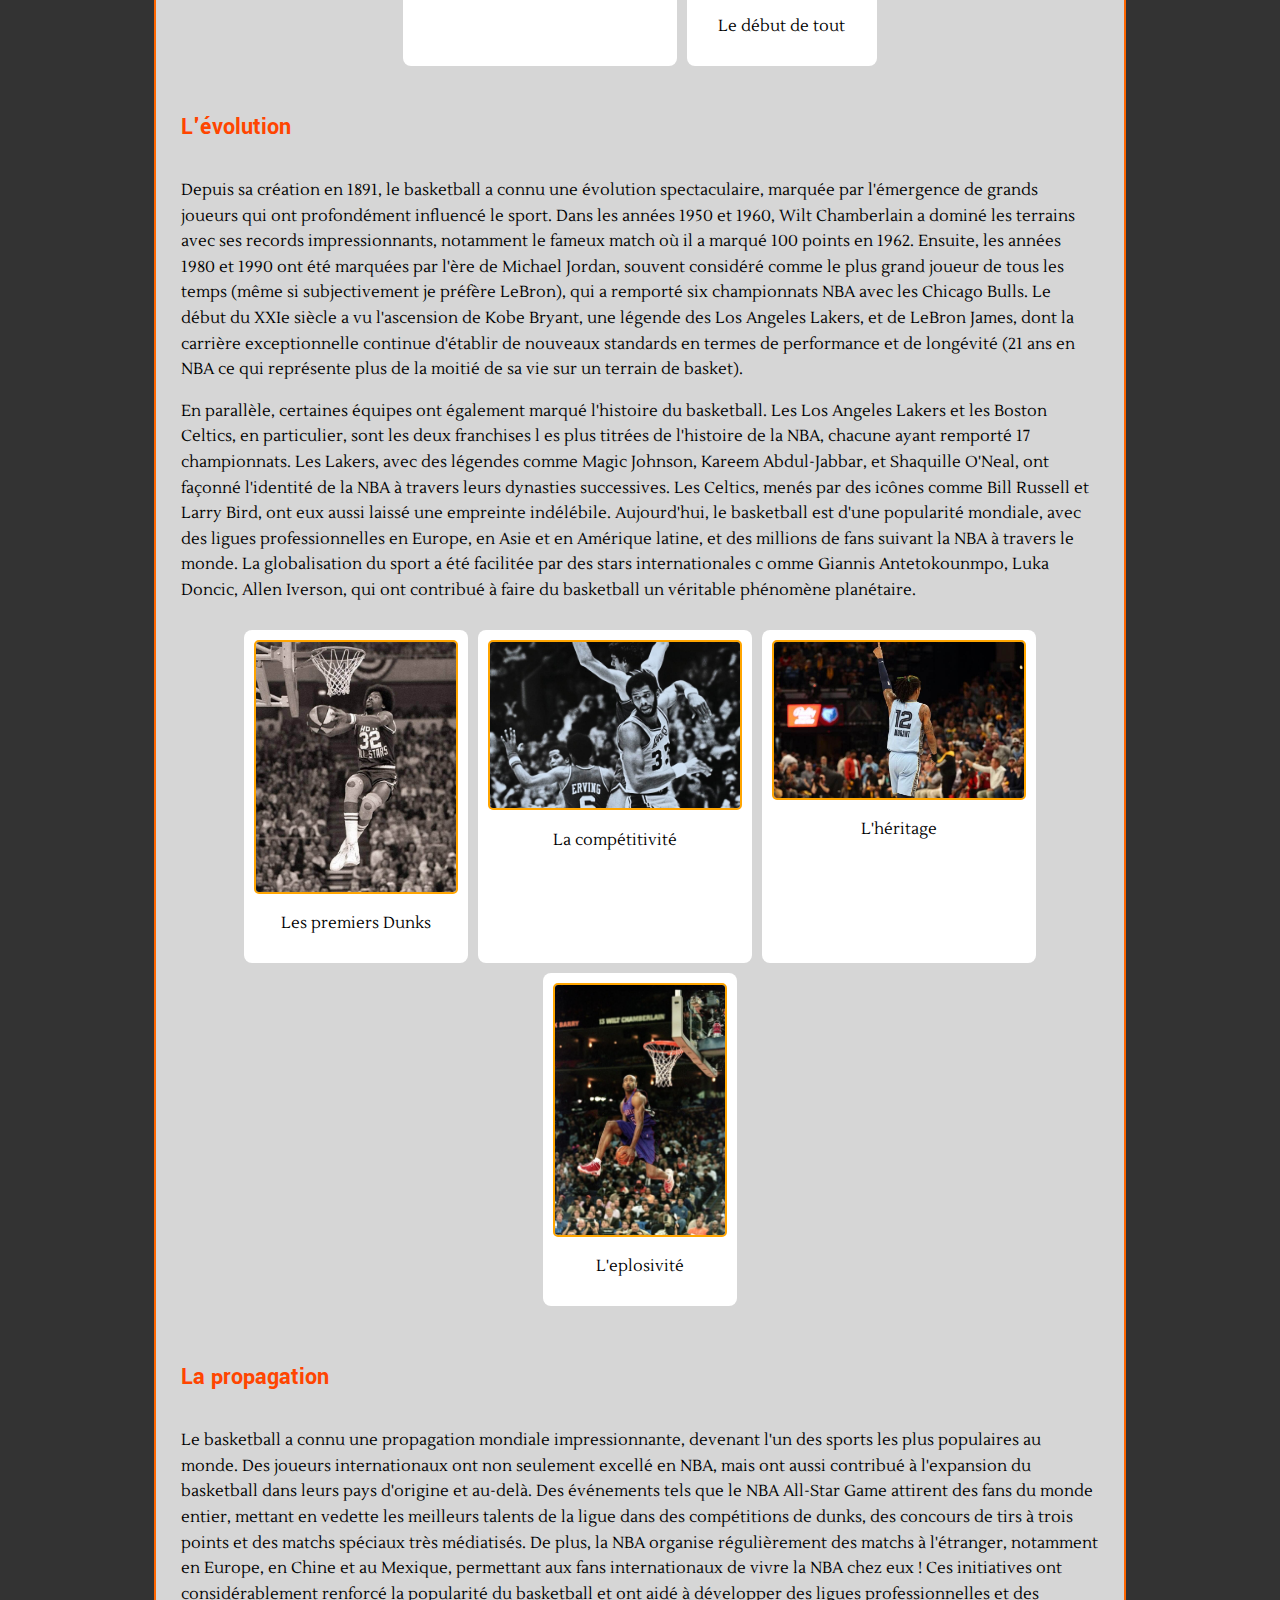
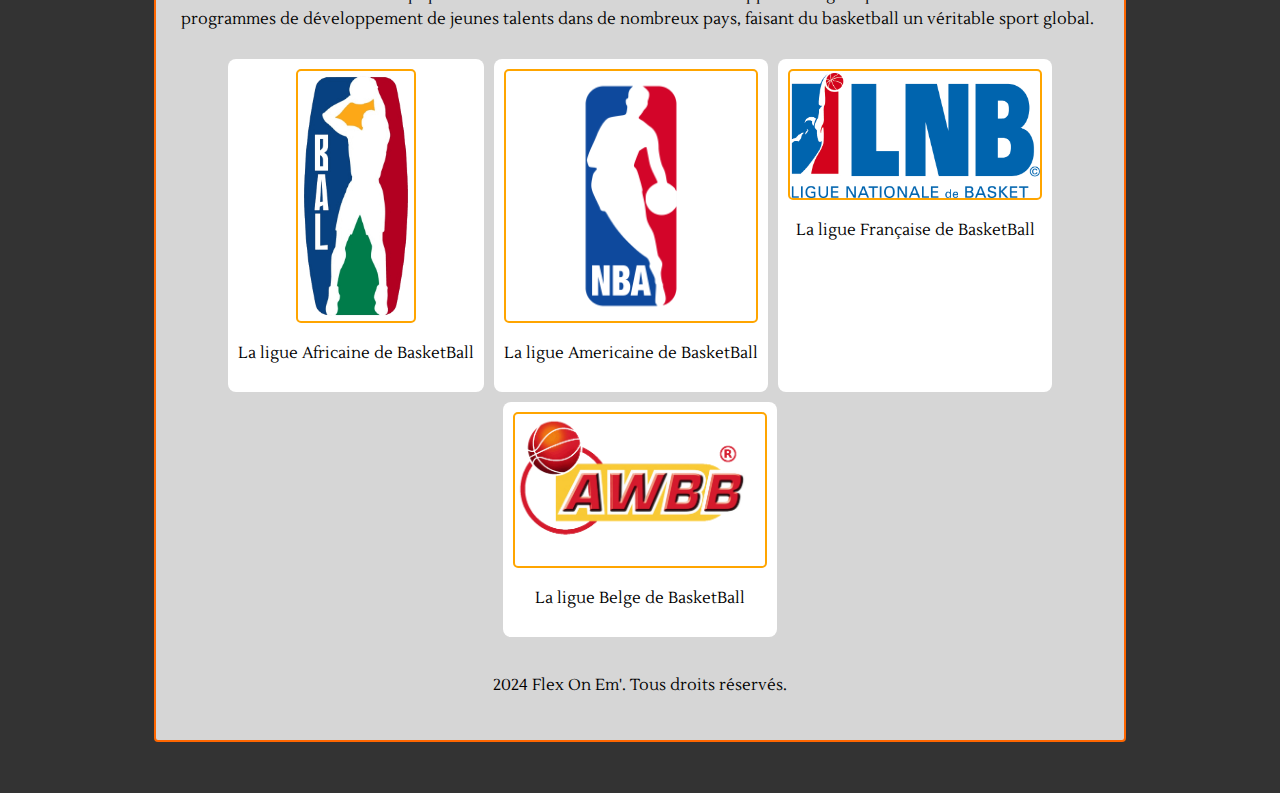
==== commit 15233e87: "final commit ?" ====
--- a/index.html
+++ b/index.html
@@ -53,12 +53,12 @@
                 l'hiver.
                 Son évolution a été marquée par des joueurs emblématiques comme Wilt Chamberlain, Michael Jordan et
                 LeBron James, ainsi
-                que par des équipes légendaires comme les Lakers et les Celtics. La propagation du sport s'est accélérée
+                que par des équipes monstrueuses comme les Lakers et les Celtics. La propagation du sport s'est accélérée
                 grâce à des événements
                 comme le NBA All-Star Game et les matchs internationaux, ainsi qu'à l'influence de stars internationales
-                comme Dirk Nowitzki et Yao Ming.
+                comme Dirk Nowitzki, Tony Parker et Yao Ming ou même les Americains eux même du style Lebron James, Kobe Bryant etc...
                 Aujourd'hui, le basketball est un sport mondialement populaire avec des ligues et des fans partout dans
-                le monde.
+                le monde qu'ils soient pratiquant ou non de ce sport.
                 Cela a contribué à la naissance du basket que nous connaissons actuellement.
             </p>
         </section>
@@ -79,19 +79,18 @@
     <div class="left_txt">
         <section id="creation">
             <h4 class="sub_title">La création</h4>
-            <p>Ce magnifique sport qu'est le basketball a été créé en 1891 par le très célèbre James Naismith. Naismith,
-                un professeur d'éducation physique canadien travaillant au Springfield
-                College dans le Massachusetts, a inventé le basketball en réponse à la nécessité de trouver une activité
+            <p>Ce sport qu'est le basketball a été créé en 1891 par James Naismith. Naismith.
+                C'était un professeur d'éducation physique canadien travaillant au Springfield
+                College dans le Massachusetts et il a inventé le basketball en réponse à la nécessité de trouver une activité
                 sportive en salle
                 pendant les mois d'hiver rigoureux. Il cherchait à créer un sport moins violent que le football
-                américain, mais tout aussi engageant.
-            </p>
-
-            <p>
-                Pour concevoir ce nouveau sport, Naismith s'est inspiré de divers jeux qu'il avait connus dans son
+                américain, mais tout aussi dynamique !
+            </p>
+
+            <p>
+                Pour concevoir ce nouveau sport, Naismith s'est inspiré de divers techniques qu'il avait connus dans son
                 enfance.
-                Il a établi treize règles de base et a cloué un panier de pêche en hauteur sur un mur de la salle de
-                gym. Les joueurs devaient
+                Il a établi treize règles de base et a maintenu un panier (corbeille) en hauteur. Les joueurs devaient
                 lancer un ballon dans ce panier pour marquer des points, d'où le nom "basketball". Au début, chaque fois
                 qu'un point était marqué,
                 le jeu devait s'arrêter pour récupérer le ballon dans le panier, jusqu'à ce que le fond du panier soit
@@ -122,10 +121,10 @@
                 records impressionnants, notamment le fameux
                 match où il a marqué 100 points en 1962. Ensuite, les années 1980 et 1990 ont été marquées par l'ère de
                 Michael Jordan, souvent considéré comme le plus grand
-                joueur de tous les temps, qui a remporté six championnats NBA avec les Chicago Bulls. Le début du XXIe
+                joueur de tous les temps (même si subjectivement je préfère LeBron), qui a remporté six championnats NBA avec les Chicago Bulls. Le début du XXIe
                 siècle a vu l'ascension de Kobe Bryant, une légende des
                 Los Angeles Lakers, et de LeBron James, dont la carrière exceptionnelle continue d'établir de nouveaux
-                standards en termes de performance et de longévité.
+                standards en termes de performance et de longévité (21 ans en NBA ce qui représente plus de la moitié de sa vie sur un terrain de basket).
 
             </p>
             <p>
@@ -135,11 +134,11 @@
                 légendes comme Magic Johnson, Kareem Abdul-Jabbar, et Shaquille
                 O'Neal, ont façonné l'identité de la NBA à travers leurs dynasties successives. Les Celtics, menés par
                 des icônes comme Bill Russell et Larry Bird, ont eux aussi laissé
-                une empreinte indélébile. Aujourd'hui, le basketball jouit d'une popularité mondiale, avec des ligues
-                professionnelles florissantes en Europe,
+                une empreinte indélébile. Aujourd'hui, le basketball est d'une popularité mondiale, avec des ligues
+                professionnelles en Europe,
                 en Asie et en Amérique latine, et des millions de fans suivant la NBA à travers le monde. La
                 globalisation du sport a été facilitée par des stars internationales c
-                omme Dirk Nowitzki, Yao Ming et Giannis Antetokounmpo, qui ont contribué à faire du basketball un
+                omme  Giannis Antetokounmpo, Luka Doncic, Allen Iverson, qui ont contribué à faire du basketball un
                 véritable phénomène planétaire.
             </p>
             <div class="galery_home_page">
@@ -175,13 +174,11 @@
         <p>
             Le basketball a connu une propagation mondiale impressionnante, devenant l'un des sports les plus populaires
             au monde.
-            Des joueurs internationaux tels que Dirk Nowitzki d'Allemagne, Yao Ming de Chine, et Giannis Antetokounmpo
-            de Grèce ont non seulement excellé en NBA,
+            Des joueurs internationaux ont non seulement excellé en NBA,
             mais ont aussi contribué à l'expansion du basketball dans leurs pays d'origine et au-delà. Des événements
             tels que le NBA All-Star Game attirent des fans
             du monde entier, mettant en vedette les meilleurs talents de la ligue dans des compétitions de dunks, des
-            concours de tirs à trois points et des matchs des
-            étoiles très médiatisés. De plus, la NBA organise régulièrement des matchs à l'étranger, notamment en
+            concours de tirs à trois points et des matchs spéciaux très médiatisés. De plus, la NBA organise régulièrement des matchs à l'étranger, notamment en
             Europe, en Chine et au Mexique, permettant aux fans
             internationaux de vivre la NBA chez eux ! Ces initiatives ont considérablement renforcé la popularité du
             basketball et ont aidé à
@@ -199,8 +196,7 @@
                 <p>La ligue Americaine de BasketBall</p>
             </div>
             <div class="image-container">
-                <a href="https://www.lnb.fr/elite/" target="_blank"><img alt="Logo LNB"
-                                                                         src="ressources/Page_0/lnb_logo.png"></a>
+                <a href="https://www.lnb.fr/elite/" target="_blank"><img alt="Logo LNB" src="ressources/Page_0/lnb_logo.png"></a>
                 <p>La ligue Française de BasketBall</p>
             </div>
             <div class="image-container">
